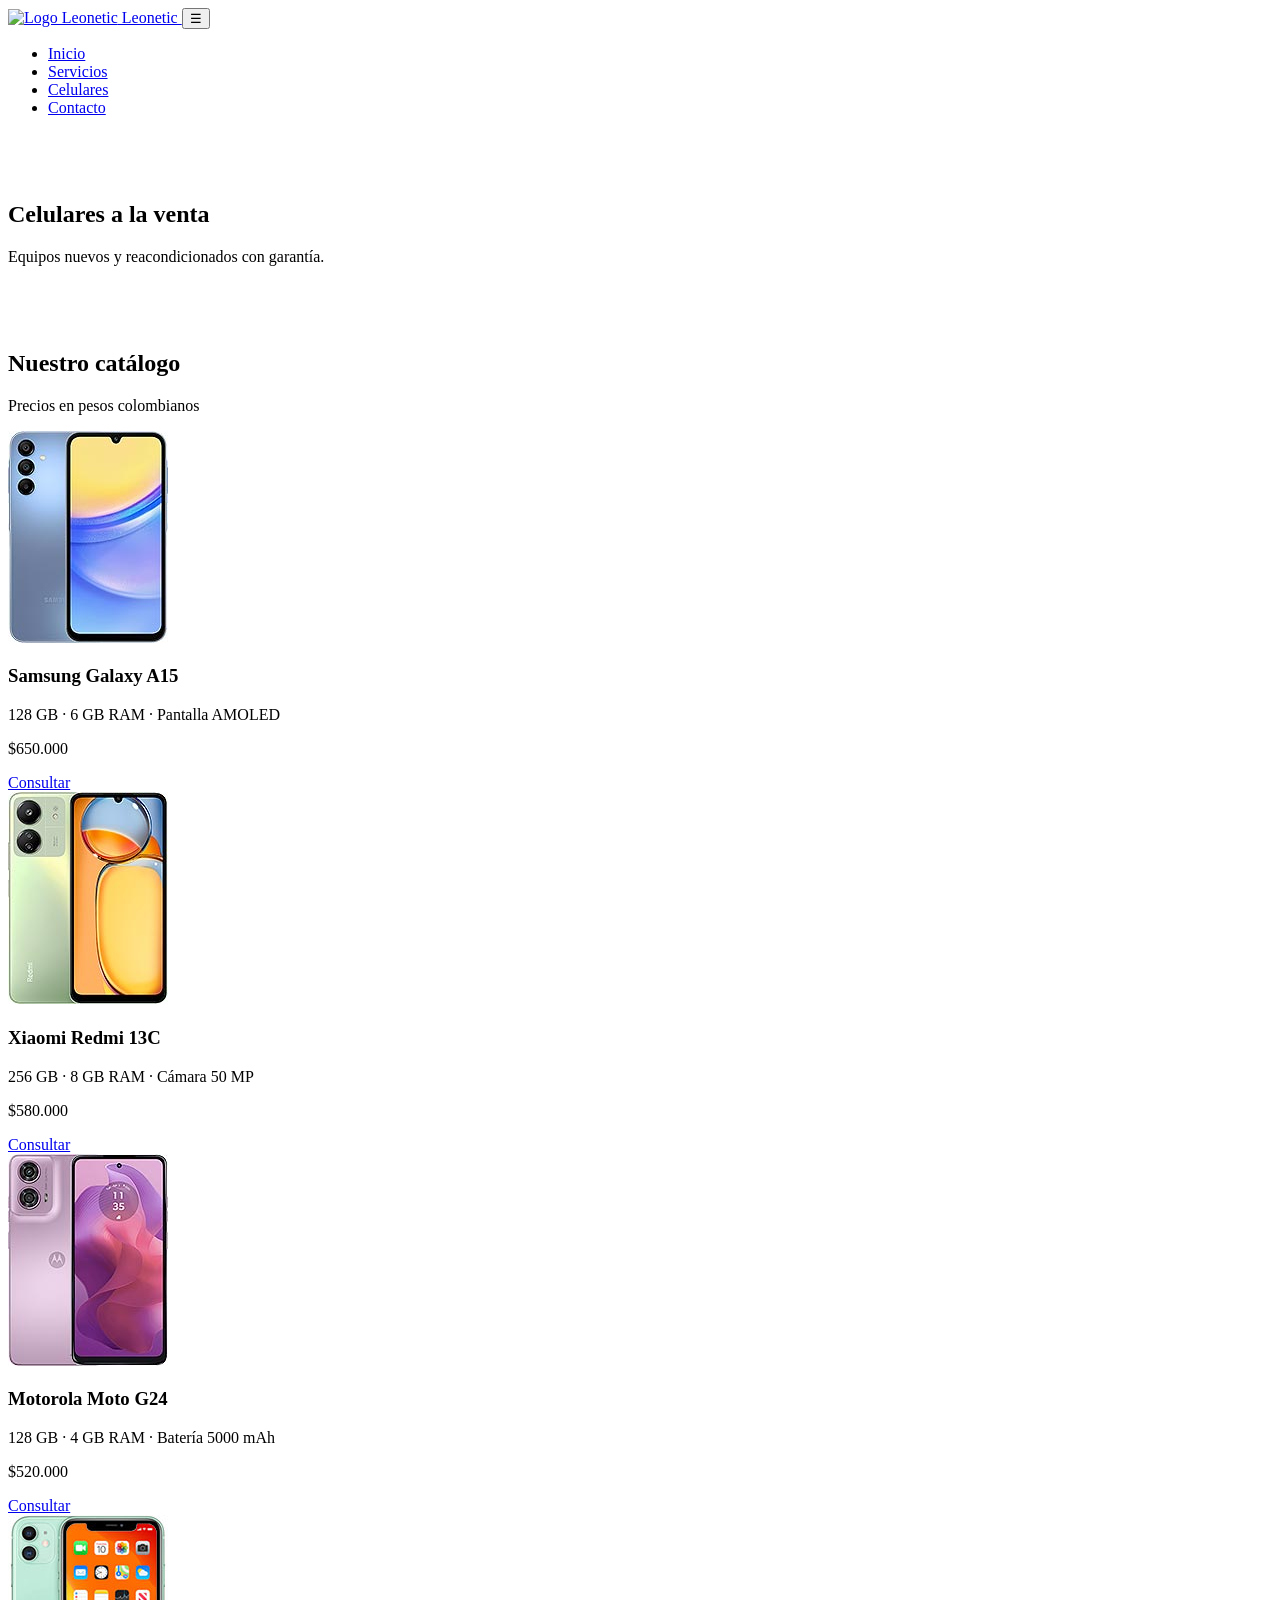
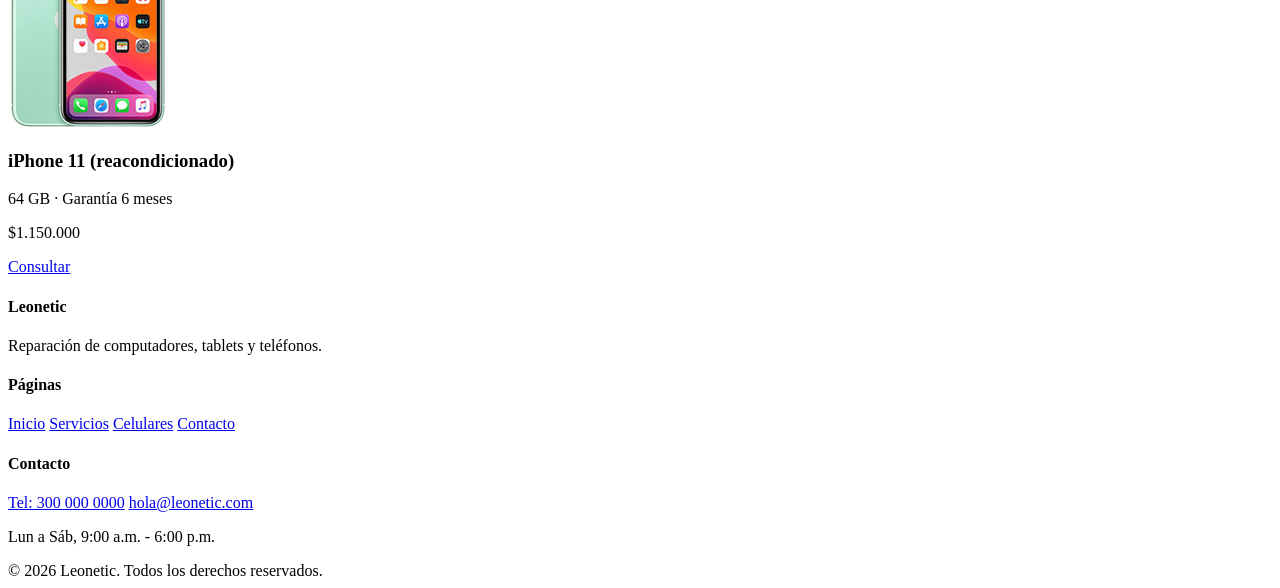
==== celulares.html @ 2fd00a8d "Agregar catalogo de servicios y celulares generado con JavaScript" ====
<!DOCTYPE html>
<html lang="es">
  <head>
    <meta charset="UTF-8" />
    <meta name="viewport" content="width=device-width, initial-scale=1.0" />
    <title>Celulares | Leonetic</title>
    <link rel="icon" href="img/favicon.ico" />
    <link rel="stylesheet" href="css/estilos.css" />
  </head>
  <body>
    <!-- ===== MENÚ DE NAVEGACIÓN ===== -->
    <header class="barra">
      <nav class="contenedor">
        <a href="index.html" class="logo">
          <img src="img/logo.png" alt="Logo Leonetic" />
          Leonetic
        </a>
        <button class="hamburguesa" onclick="alternarMenu()">☰</button>
        <ul class="menu" id="menu">
          <li><a href="index.html">Inicio</a></li>
          <li><a href="servicios.html">Servicios</a></li>
          <li><a href="celulares.html" class="activo">Celulares</a></li>
          <li>
            <a href="contacto.html">Contacto
              <span id="contador" style="background:var(--naranja);border-radius:50%;padding:1px 7px;font-size:0.8rem;display:none;"></span>
            </a>
          </li>
        </ul>
      </nav>
    </header>

    <!-- ===== ENCABEZADO ===== -->
    <section class="hero" style="padding:3rem 0">
      <div class="contenedor">
        <span class="saludo" id="saludo" style="display:none"></span>
        <h1>Celulares a la venta</h1>
        <p>Equipos nuevos y reacondicionados con garantía.</p>
      </div>
    </section>

    <!-- ===== CATÁLOGO DE CELULARES (generado con JavaScript) ===== -->
    <section class="seccion">
      <div class="contenedor">
        <h2 class="titulo-seccion">Nuestro catálogo</h2>
        <p class="subtitulo">Precios en pesos colombianos</p>
        <!-- Este contenedor se llena desde celulares.js -->
        <div class="grilla" id="lista-celulares"></div>
      </div>
    </section>

    <!-- ===== FOOTER ===== -->
    <footer class="pie">
      <div class="contenedor">
        <div class="columnas">
          <div>
            <h4>Leonetic</h4>
            <p>Reparación de computadores, tablets y teléfonos.</p>
          </div>
          <div>
            <h4>Páginas</h4>
            <a href="index.html">Inicio</a>
            <a href="servicios.html">Servicios</a>
            <a href="celulares.html">Celulares</a>
            <a href="contacto.html">Contacto</a>
          </div>
          <div>
            <h4>Contacto</h4>
            <a href="tel:+573000000000">Tel: 300 000 0000</a>
            <a href="mailto:hola@leonetic.com">hola@leonetic.com</a>
            <p>Lun a Sáb, 9:00 a.m. - 6:00 p.m.</p>
          </div>
        </div>
        <div class="derechos">
          &copy; <span id="anio"></span> Leonetic. Todos los derechos reservados.
        </div>
      </div>
    </footer>

    <!-- ===== Scripts ===== -->
    <script src="js/datos.js"></script>
    <script src="js/comun.js"></script>
    <script src="js/celulares.js"></script>
  </body>
</html>
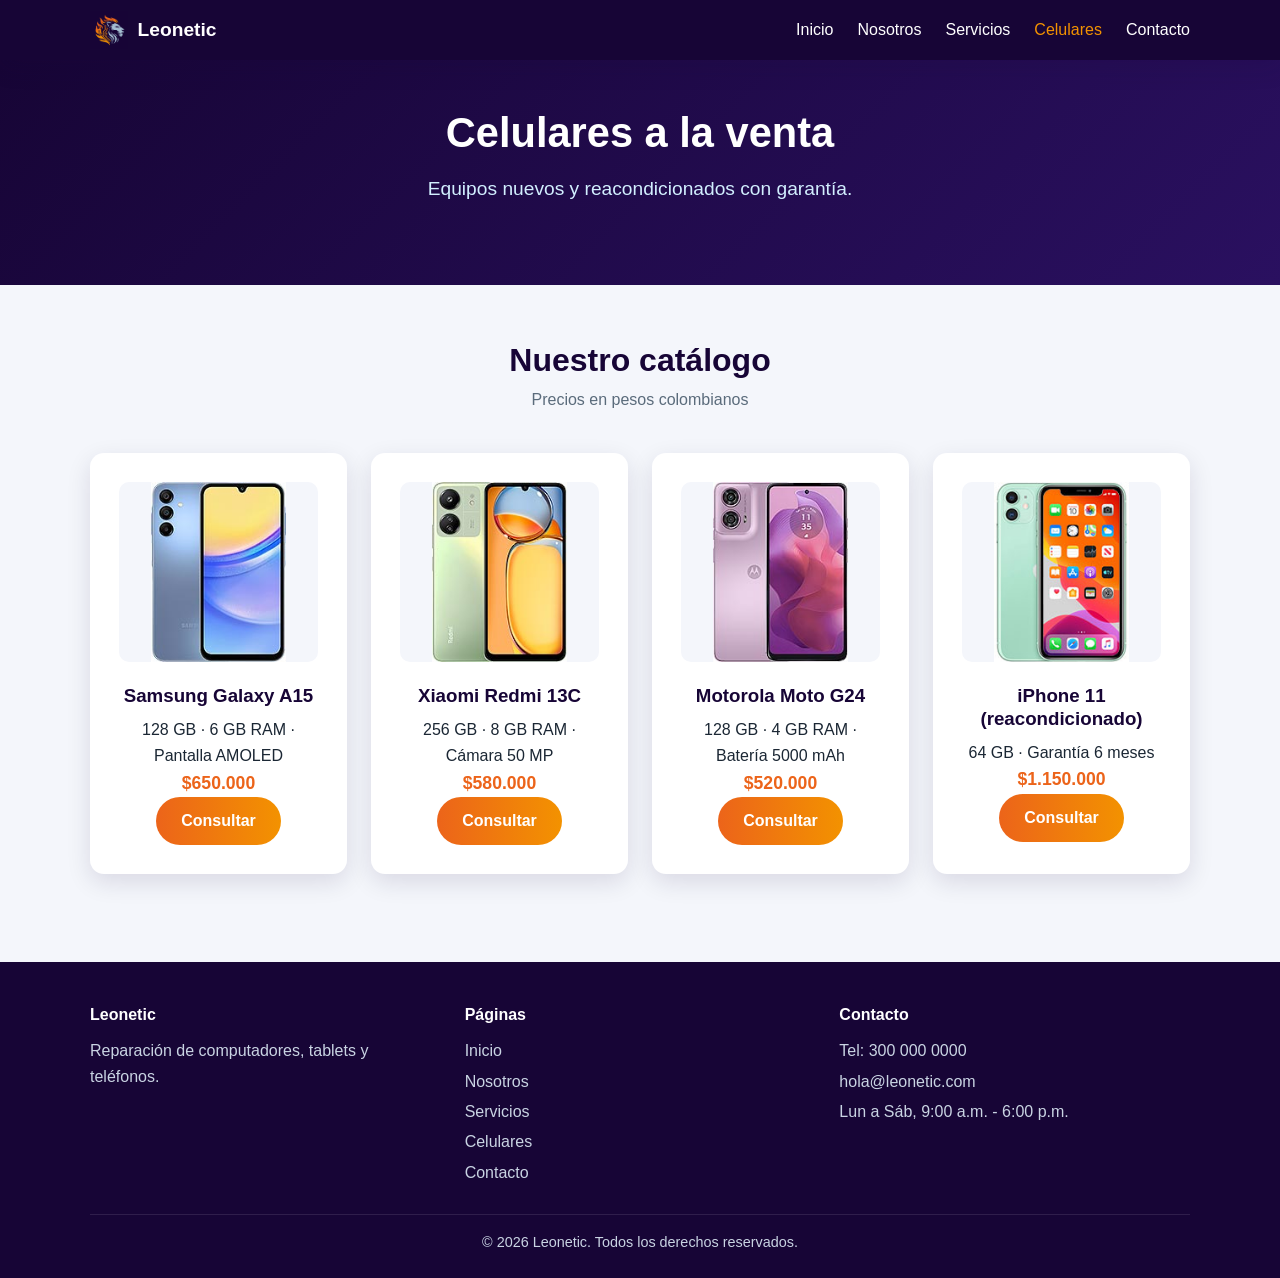
==== commit 021abafa: "Agregar pagina Nosotros con mision, vision y valores" ====
--- a/celulares.html
+++ b/celulares.html
@@ -18,6 +18,7 @@
         <button class="hamburguesa" onclick="alternarMenu()">☰</button>
         <ul class="menu" id="menu">
           <li><a href="index.html">Inicio</a></li>
+          <li><a href="nosotros.html">Nosotros</a></li>
           <li><a href="servicios.html">Servicios</a></li>
           <li><a href="celulares.html" class="activo">Celulares</a></li>
           <li>
@@ -59,6 +60,7 @@
           <div>
             <h4>Páginas</h4>
             <a href="index.html">Inicio</a>
+            <a href="nosotros.html">Nosotros</a>
             <a href="servicios.html">Servicios</a>
             <a href="celulares.html">Celulares</a>
             <a href="contacto.html">Contacto</a>
--- a/css/estilos.css
+++ b/css/estilos.css
@@ -0,0 +1,423 @@
+/* ============================================================
+   Leonetic - Hoja de estilos principal
+   Diseño estándar para todo el sitio: colores, tipografías,
+   botones, tarjetas y títulos iguales en todas las páginas.
+   ============================================================ */
+
+/* ---- Variables de color de la marca ---- */
+:root {
+  --naranja: #ec641a;
+  --naranja-claro: #f39200;
+  --azul-oscuro: #170536;
+  --celeste: #46c8ff;
+  --gris-fondo: #f4f6fb;
+  --gris-texto: #1b2734;
+  --blanco: #ffffff;
+  --sombra: 0 8px 24px rgba(23, 5, 54, 0.12);
+}
+
+/* ---- Reset básico ---- */
+* {
+  margin: 0;
+  padding: 0;
+  box-sizing: border-box;
+}
+
+body {
+  font-family: "Segoe UI", Arial, sans-serif;
+  color: var(--gris-texto);
+  background-color: var(--gris-fondo);
+  line-height: 1.6;
+}
+
+/* ---- Contenedor central ---- */
+.contenedor {
+  width: 90%;
+  max-width: 1100px;
+  margin: 0 auto;
+}
+
+/* ---- Títulos ---- */
+h1, h2, h3 {
+  color: var(--azul-oscuro);
+  line-height: 1.2;
+}
+
+h2.titulo-seccion {
+  text-align: center;
+  font-size: 2rem;
+  margin-bottom: 0.5rem;
+}
+
+.subtitulo {
+  text-align: center;
+  color: #5a6b7b;
+  margin-bottom: 2.5rem;
+}
+
+/* ============================================================
+   MENÚ DE NAVEGACIÓN (igual en todas las páginas)
+   ============================================================ */
+.barra {
+  background-color: var(--azul-oscuro);
+  position: sticky;
+  top: 0;
+  z-index: 50;
+  box-shadow: var(--sombra);
+}
+
+.barra .contenedor {
+  display: flex;
+  align-items: center;
+  justify-content: space-between;
+  padding: 0.7rem 0;
+}
+
+.logo {
+  display: flex;
+  align-items: center;
+  gap: 0.6rem;
+  color: var(--blanco);
+  font-weight: bold;
+  font-size: 1.2rem;
+  text-decoration: none;
+}
+
+.logo img {
+  height: 38px;
+  width: auto;
+}
+
+.menu {
+  list-style: none;
+  display: flex;
+  gap: 1.5rem;
+}
+
+.menu a {
+  color: var(--blanco);
+  text-decoration: none;
+  font-weight: 500;
+  transition: color 0.2s;
+}
+
+.menu a:hover,
+.menu a.activo {
+  color: var(--naranja-claro);
+}
+
+/* Botón hamburguesa (solo visible en celular) */
+.hamburguesa {
+  display: none;
+  background: none;
+  border: none;
+  color: var(--blanco);
+  font-size: 1.8rem;
+  cursor: pointer;
+}
+
+/* ============================================================
+   BOTONES (estilo estándar)
+   ============================================================ */
+.boton {
+  display: inline-block;
+  background: linear-gradient(90deg, var(--naranja), var(--naranja-claro));
+  color: var(--blanco);
+  padding: 0.7rem 1.6rem;
+  border: none;
+  border-radius: 30px;
+  font-size: 1rem;
+  font-weight: 600;
+  text-decoration: none;
+  cursor: pointer;
+  transition: transform 0.15s, box-shadow 0.15s;
+}
+
+.boton:hover {
+  transform: translateY(-2px);
+  box-shadow: var(--sombra);
+}
+
+.boton-secundario {
+  background: transparent;
+  color: var(--azul-oscuro);
+  border: 2px solid var(--naranja);
+}
+
+/* ============================================================
+   HERO (portada)
+   ============================================================ */
+.hero {
+  background: linear-gradient(135deg, var(--azul-oscuro), #2a1060);
+  color: var(--blanco);
+  padding: 4rem 0;
+  text-align: center;
+}
+
+.hero h1 {
+  color: var(--blanco);
+  font-size: 2.6rem;
+  margin-bottom: 1rem;
+}
+
+.hero p {
+  font-size: 1.2rem;
+  max-width: 600px;
+  margin: 0 auto 2rem;
+  color: #d2efff;
+}
+
+.saludo {
+  display: inline-block;
+  background: rgba(70, 200, 255, 0.15);
+  color: var(--celeste);
+  padding: 0.4rem 1rem;
+  border-radius: 20px;
+  margin-bottom: 1rem;
+  font-weight: 600;
+}
+
+/* ============================================================
+   TARJETAS (estilo estándar en todo el sitio)
+   ============================================================ */
+.seccion {
+  padding: 3.5rem 0;
+}
+
+.grilla {
+  display: grid;
+  grid-template-columns: repeat(auto-fit, minmax(250px, 1fr));
+  gap: 1.5rem;
+}
+
+.tarjeta {
+  background: var(--blanco);
+  border-radius: 14px;
+  padding: 1.8rem;
+  box-shadow: var(--sombra);
+  transition: transform 0.2s;
+}
+
+.tarjeta:hover {
+  transform: translateY(-5px);
+}
+
+.tarjeta .icono {
+  font-size: 2.5rem;
+  margin-bottom: 0.5rem;
+}
+
+/* Recuadro con la inicial (icono simple del servicio) */
+.badge {
+  width: 48px;
+  height: 48px;
+  border-radius: 12px;
+  background-color: var(--naranja);
+  color: var(--blanco);
+  display: flex;
+  align-items: center;
+  justify-content: center;
+  font-size: 1.4rem;
+  font-weight: bold;
+  margin-bottom: 0.7rem;
+}
+
+.tarjeta h3 {
+  margin-bottom: 0.6rem;
+}
+
+.tarjeta ul {
+  margin: 0.8rem 0 1.2rem 1.1rem;
+  color: #5a6b7b;
+  font-size: 0.95rem;
+}
+
+.precio {
+  color: var(--naranja);
+  font-weight: bold;
+  font-size: 1.1rem;
+}
+
+/* Tarjeta de producto (celulares) */
+.tarjeta-producto {
+  text-align: center;
+}
+
+.tarjeta-producto img {
+  width: 100%;
+  height: 180px;
+  object-fit: contain;
+  background: var(--gris-fondo);
+  border-radius: 10px;
+  margin-bottom: 1rem;
+}
+
+/* Tarjeta de testimonio */
+.comentario {
+  font-style: italic;
+  color: #5a6b7b;
+  margin-bottom: 1rem;
+}
+
+.autor {
+  font-weight: bold;
+  color: var(--azul-oscuro);
+}
+
+.equipo-cliente {
+  color: var(--naranja);
+  font-size: 0.9rem;
+}
+
+/* ============================================================
+   FORMULARIO
+   ============================================================ */
+.formulario {
+  background: var(--blanco);
+  border-radius: 14px;
+  padding: 2rem;
+  box-shadow: var(--sombra);
+  max-width: 600px;
+  margin: 0 auto;
+}
+
+.campo {
+  margin-bottom: 1.2rem;
+}
+
+.campo label {
+  display: block;
+  margin-bottom: 0.4rem;
+  font-weight: 600;
+}
+
+.campo input,
+.campo select,
+.campo textarea {
+  width: 100%;
+  padding: 0.7rem;
+  border: 1px solid #c7d2de;
+  border-radius: 8px;
+  font-size: 1rem;
+  font-family: inherit;
+}
+
+.campo input:focus,
+.campo select:focus,
+.campo textarea:focus {
+  outline: none;
+  border-color: var(--naranja);
+}
+
+.mensaje-ok {
+  background: #e6f9ec;
+  color: #1a7f37;
+  padding: 1rem;
+  border-radius: 8px;
+  margin-top: 1rem;
+  display: none;
+}
+
+/* Resumen de cotización (sessionStorage) */
+.resumen {
+  background: var(--blanco);
+  border-radius: 14px;
+  padding: 1.5rem;
+  box-shadow: var(--sombra);
+  max-width: 600px;
+  margin: 0 auto 2rem;
+}
+
+.resumen ul {
+  list-style: none;
+  margin-top: 0.8rem;
+}
+
+.resumen li {
+  display: flex;
+  justify-content: space-between;
+  padding: 0.5rem 0;
+  border-bottom: 1px solid #eef1f6;
+}
+
+/* ============================================================
+   FOOTER (igual en todas las páginas)
+   ============================================================ */
+.pie {
+  background-color: var(--azul-oscuro);
+  color: #c9d4e3;
+  padding: 2.5rem 0 1.5rem;
+  margin-top: 2rem;
+}
+
+.pie .columnas {
+  display: grid;
+  grid-template-columns: repeat(auto-fit, minmax(200px, 1fr));
+  gap: 1.5rem;
+  margin-bottom: 1.5rem;
+}
+
+.pie h4 {
+  color: var(--blanco);
+  margin-bottom: 0.7rem;
+}
+
+.pie a {
+  color: #c9d4e3;
+  text-decoration: none;
+  display: block;
+  margin-bottom: 0.3rem;
+}
+
+.pie a:hover {
+  color: var(--naranja-claro);
+}
+
+.pie .derechos {
+  text-align: center;
+  border-top: 1px solid rgba(255, 255, 255, 0.1);
+  padding-top: 1rem;
+  font-size: 0.9rem;
+}
+
+/* ============================================================
+   RESPONSIVO (celular y tablet)
+   ============================================================ */
+@media (max-width: 768px) {
+  .hamburguesa {
+    display: block;
+  }
+
+  .menu {
+    position: absolute;
+    top: 100%;
+    left: 0;
+    right: 0;
+    background: var(--azul-oscuro);
+    flex-direction: column;
+    gap: 0;
+    padding: 1rem 0;
+    display: none;
+  }
+
+  .menu.abierto {
+    display: flex;
+  }
+
+  .menu li {
+    text-align: center;
+    padding: 0.6rem 0;
+  }
+
+  .hero h1 {
+    font-size: 1.9rem;
+  }
+
+  .hero p {
+    font-size: 1rem;
+  }
+
+  h2.titulo-seccion {
+    font-size: 1.6rem;
+  }
+}
